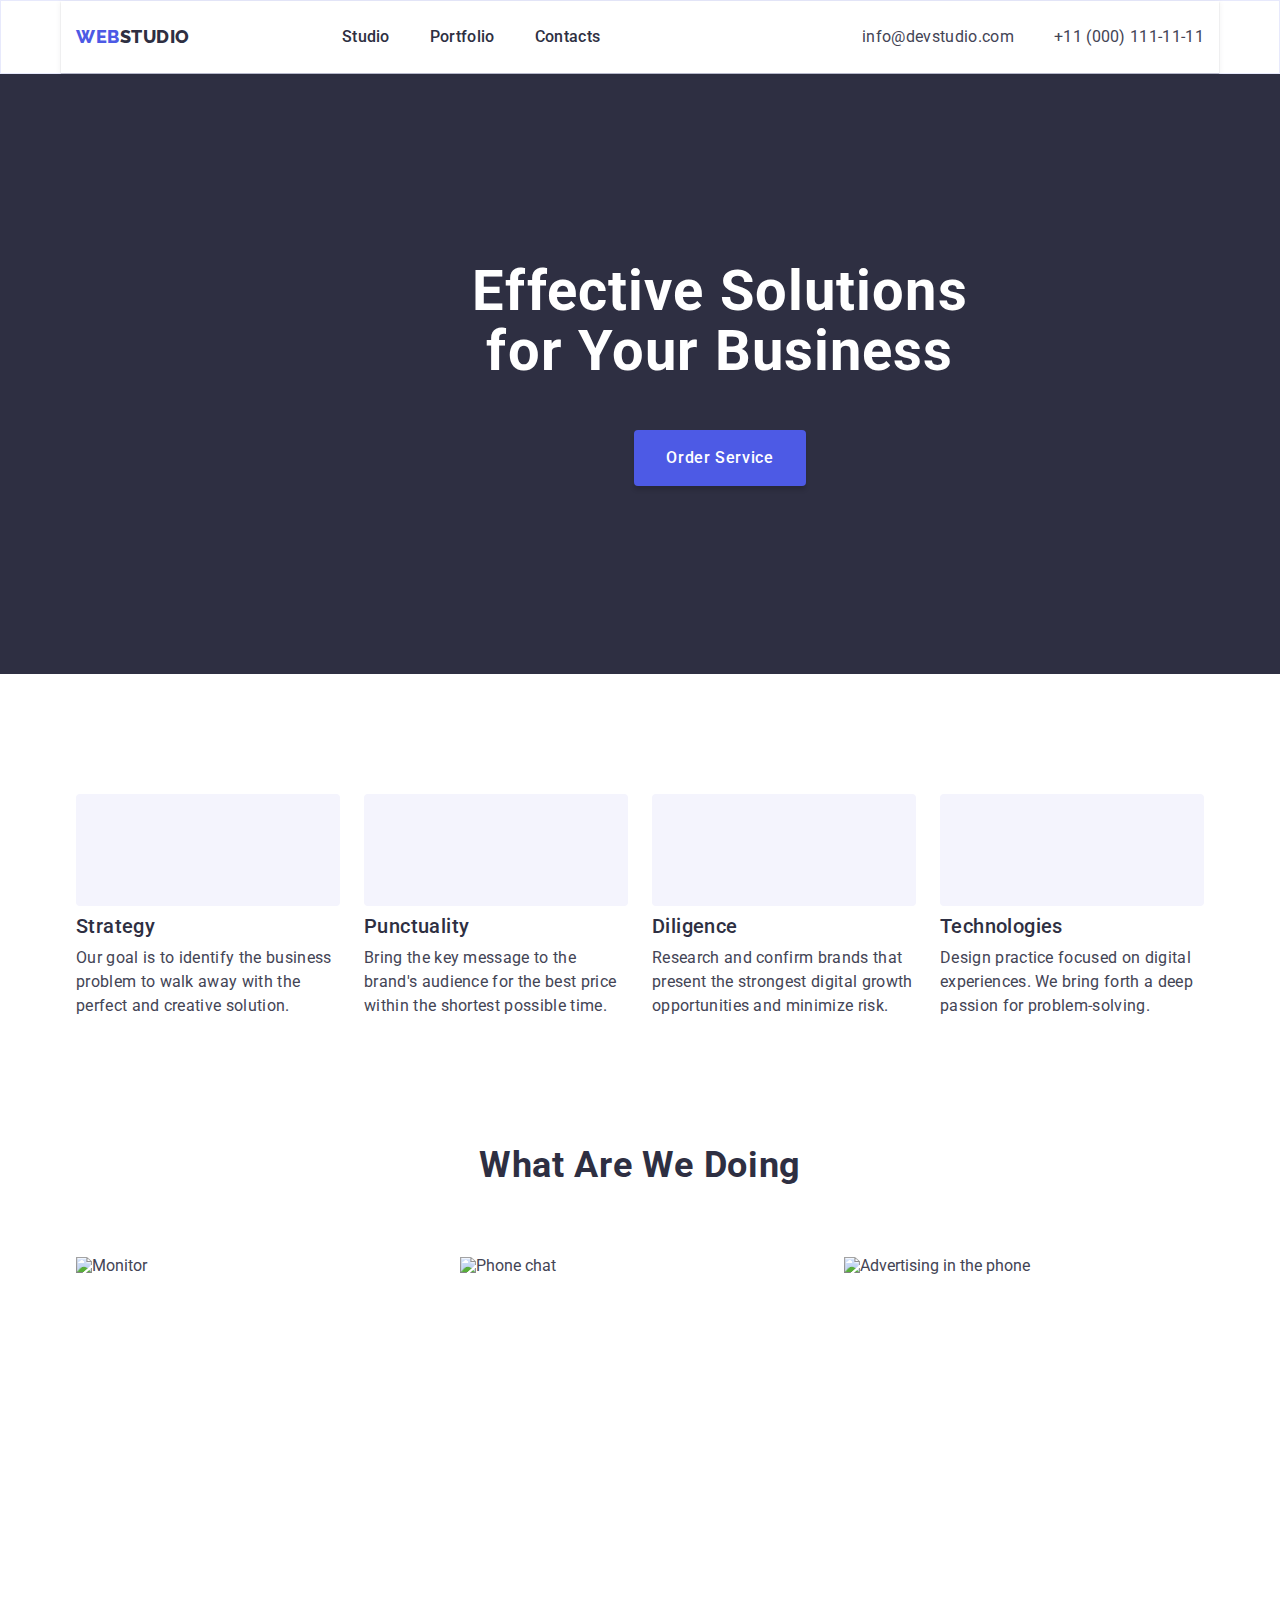
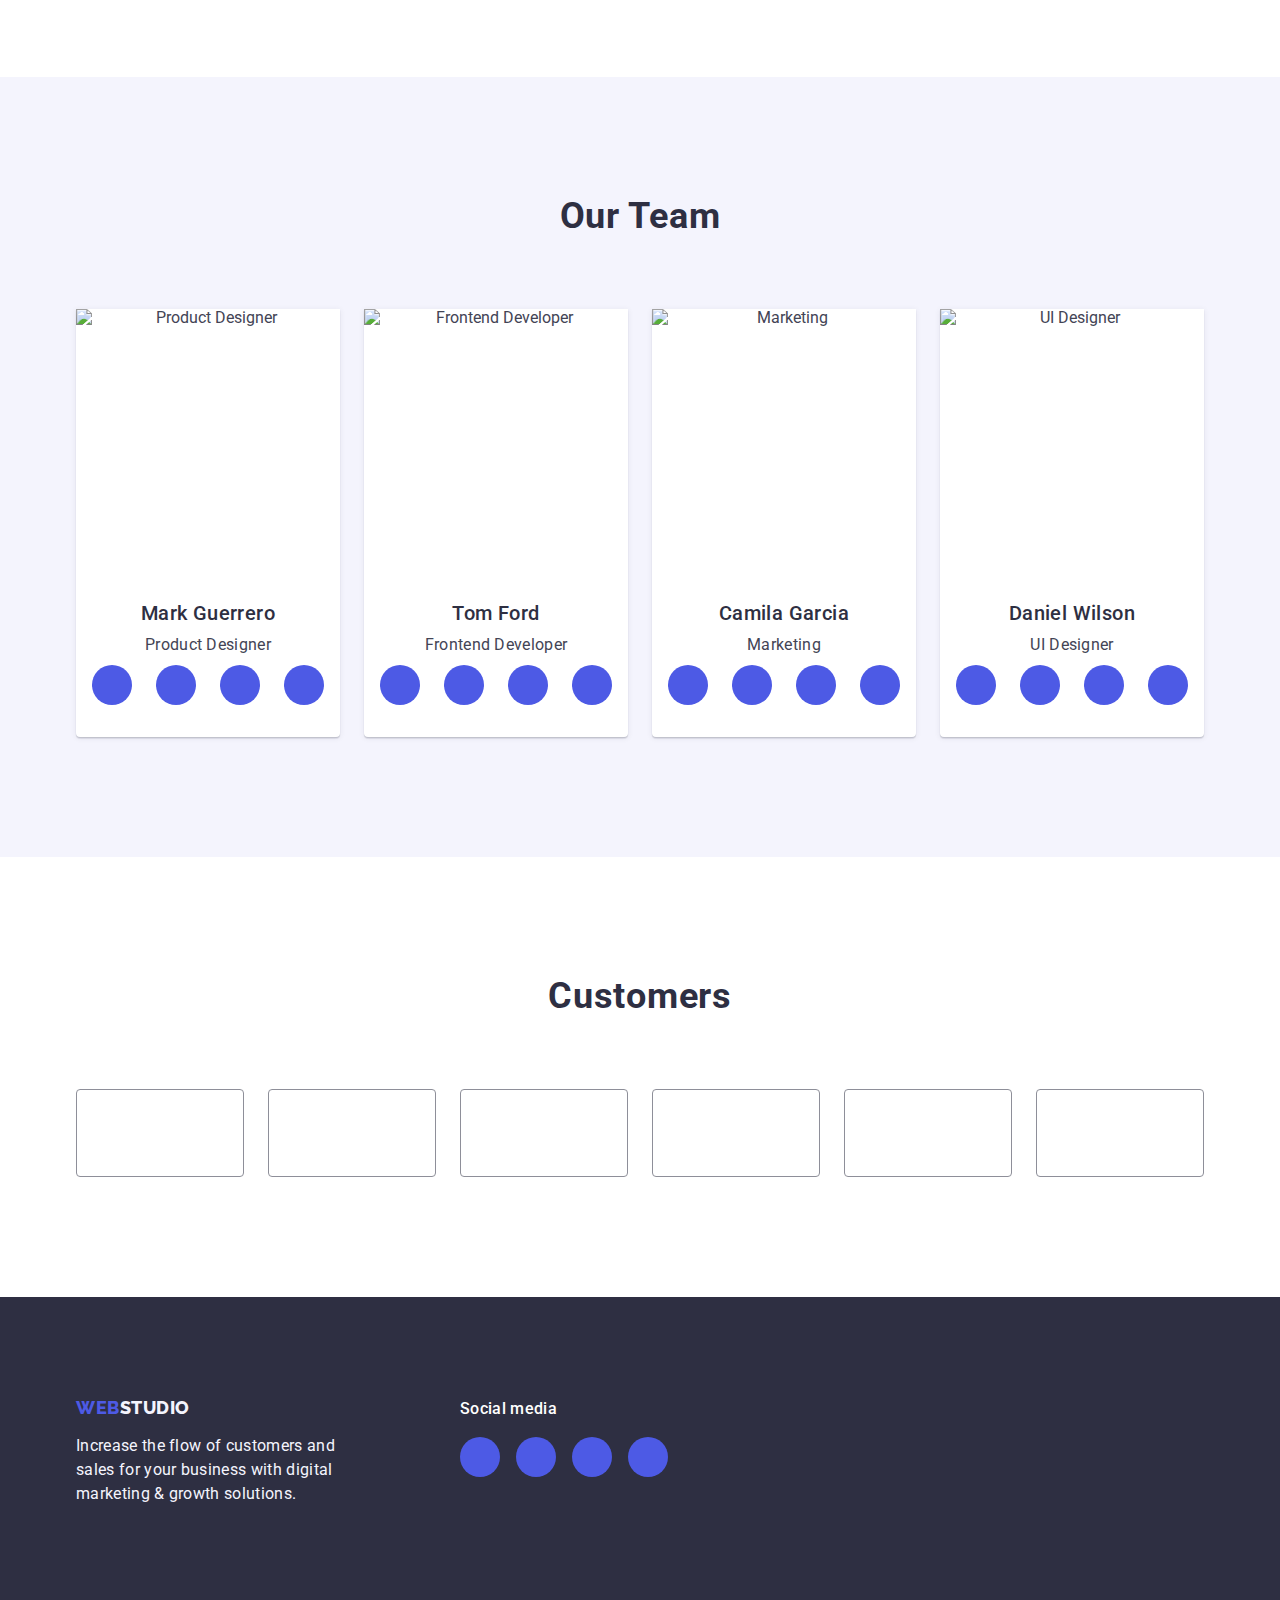
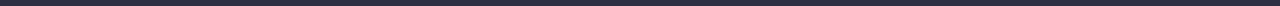
==== index.html @ 28d06167 "1.02" ====
<!DOCTYPE html>
<html lang="en">

<head>
    <meta charset="UTF-8">
    <meta http-equiv="X-UA-Compatible" content="IE=edge">
    <meta name="viewport" content="width=device-width, initial-scale=1.0">
    <title>WebStudio</title>
    <link rel="preconnect" href="https://fonts.googleapis.com">
    <link rel="preconnect" href="https://fonts.gstatic.com" crossorigin>
    <link
        href="https://fonts.googleapis.com/css2?family=Raleway:wght@800&family=Roboto:wght@400;500;700;900&display=swap"
        rel="stylesheet">
    <link rel="stylesheet"
        href="https://cdnjs.cloudflare.com/ajax/libs/modern-normalize/1.1.0/modern-normalize.min.css">
    <link rel="stylesheet" href="./css/styles.css">
</head>

<body>
    <!-- Top -->
    <header class="page-header">
        <div class="container page-header-container">
            <nav class="page-navigation">
                <!-- Logo -->
                <a class="logo link logo-web-color" href="./index.html">Web<span
                        class="logo-secondary-color-theme-light">Studio</span></a>

                <!-- Navigation -->
                <ul class="menu list">
                    <li class="menu-item">
                        <a class="menu-link link" href="./index.html">Studio</a>
                    </li>
                    <li class="menu-item">
                        <a class="menu-link link" href="./portfolio.html">Portfolio</a>
                    </li>
                    <li class="menu-item">
                        <a class="menu-link link" href="">Contacts</a>
                    </li>
                </ul>
            </nav>

            <!-- Contacts -->
            <address class="header-address">
                <ul class="list address-list">
                    <li>
                        <a class="contact-link link" href="mailto:info@devstudio.com">info@devstudio.com</a>
                    </li>
                    <li>
                        <a class="contact-link link" href="tel:+110001111111">+11 (000) 111-11-11</a>
                    </li>
                </ul>
            </address>
        </div>
    </header>


    <!-- Main -->
    <main>
        <!-- Hero -->
        <section class="hero-section">
            <div class="container hero">
                <h1 class="hero-header">Effective Solutions for Your Business</h1>
                <button class="modal-open-btn hero-btn" type="button">Order Service</button>
            </div>
        </section>

        <!-- About -->
        <section class="about-section">
            <div class="container">
                <h2 class="section-about" hidden>Features</h2>
                <ul class="list about">
                    <li class="about-item">
                        <div class="about-item-box">
                            <svg class="about-item-icon" aria-label="antenna icon" width="64" height="64">
                                <use href="./images/icons.svg#icon-antenna"></use>
                            </svg>
                        </div>
                        <h3 class="header-list about-header">Strategy</h3>
                        <p class="description">
                            Our goal is to identify the business
                            problem to walk away with the perfect and creative solution.
                        </p>
                    </li>

                    <li class="about-item">
                        <div class="about-item-box">
                            <svg class="about-item-icon" aria-label="clock icon" width="64" height="64">
                                <use href="./images/icons.svg#icon-clock"></use>
                            </svg>
                        </div>
                        <h3 class="header-list about-header">Punctuality</h3>
                        <p class="description">
                            Bring the key message to the brand's audience for the best price within the shortest
                            possible
                            time.
                        </p>
                    </li>

                    <li class="about-item">
                        <div class="about-item-box">
                            <svg class="about-item-icon" aria-label="diagram icon" width="64" height="64">
                                <use href="./images/icons.svg#icon-diagram"></use>
                            </svg>
                        </div>
                        <h3 class="header-list about-header">Diligence</h3>
                        <p class="description">
                            Research and confirm brands that present the strongest digital growth opportunities and
                            minimize
                            risk.
                        </p>
                    </li>

                    <li class="about-item">
                        <div class="about-item-box">
                            <svg class="about-item-icon" aria-label="astronaut icon" width="64" height="64">
                                <use href="./images/icons.svg#icon-astronaut"></use>
                            </svg>
                        </div>
                        <h3 class="header-list about-header">Technologies</h3>
                        <p class="description">
                            Design practice focused on digital experiences. We bring forth a deep passion for
                            problem-solving.
                        </p>
                    </li>
                </ul>
            </div>
        </section>

        <!-- Activity -->
        <section class="activity-section">
            <div class="container">
                <h2 class="header-section">What are we doing</h2>
                <ul class="list activity">
                    <li class="activity-link">
                        <img src="./images/index/img1.jpg" alt="Monitor" width="360" height="300">
                    </li>
                    <li class="activity-link">
                        <img src="./images/index/img2.jpg" alt="Phone chat" width="360" height="300">
                    </li>
                    <li class="activity-link">
                        <img src="./images/index/img3.jpg" alt="Advertising in the phone" width="360" height="300">
                    </li>
                </ul>
            </div>
        </section>

        <!-- Team -->
        <section class="team-section">
            <div class="container">
                <h2 class="header-section">Our Team</h2>
                <ul class="list team">
                    <li class="team-list">
                        <img class="team-list-img" src="./images/index//member1.jpg" alt="Product Designer" width="264"
                            height="260">
                        <div class="team-list-text-content">
                            <h3 class="header-list crew">Mark Guerrero</h3>
                            <p class="description">Product Designer</p>
                            <ul class="social-list list">
                                <li class="social-list-item">
                                    <a href="" class="social-list-link">
                                        <svg class="social-list-icon" aria-label="instagram icon" width="16"
                                            height="16">
                                            <use href="./images/icons.svg#icon-instagram"></use>
                                        </svg>
                                    </a>
                                </li>
                                <li class="social-list-item">
                                    <a href="" class="social-list-link">
                                        <svg class="social-list-icon" aria-label="twitter icon" width="16" height="16">
                                            <use href="./images/icons.svg#icon-twitter"></use>
                                        </svg>
                                    </a>
                                </li>
                                <li class="social-list-item">
                                    <a href="" class="social-list-link">
                                        <svg class="social-list-icon" aria-label="facebook icon" width="16" height="16">
                                            <use href="./images/icons.svg#icon-facebook"></use>
                                        </svg>
                                    </a>
                                </li>
                                <li class="social-list-item">
                                    <a href="" class="social-list-link">
                                        <svg class="social-list-icon" aria-label="linkedin icon" width="16" height="16">
                                            <use href="./images/icons.svg#icon-linkedin"></use>
                                        </svg>
                                    </a>
                                </li>
                            </ul>
                        </div>
                    </li>

                    <li class="team-list">
                        <img src="./images/index//member2.jpg" alt="Frontend Developer" width="264" height="260">
                        <div class="team-list-text-content">
                            <h3 class="header-list crew">Tom Ford</h3>
                            <p class="description">Frontend Developer</p>
                            <ul class="social-list list">
                                <li class="social-list-item">
                                    <a href="" class="social-list-link">
                                        <svg class="social-list-icon" aria-label="instagram icon" width="16"
                                            height="16">
                                            <use href="./images/icons.svg#icon-instagram"></use>
                                        </svg>
                                    </a>
                                </li>
                                <li class="social-list-item">
                                    <a href="" class="social-list-link">
                                        <svg class="social-list-icon" aria-label="twitter icon" width="16" height="16">
                                            <use href="./images/icons.svg#icon-twitter"></use>
                                        </svg>
                                    </a>
                                </li>
                                <li class="social-list-item">
                                    <a href="" class="social-list-link">
                                        <svg class="social-list-icon" aria-label="facebook icon" width="16" height="16">
                                            <use href="./images/icons.svg#icon-facebook"></use>
                                        </svg>
                                    </a>
                                </li>
                                <li class="social-list-item">
                                    <a href="" class="social-list-link">
                                        <svg class="social-list-icon" aria-label="linkedin icon" width="16" height="16">
                                            <use href="./images/icons.svg#icon-linkedin"></use>
                                        </svg>
                                    </a>
                                </li>
                            </ul>
                        </div>
                    </li>

                    <li class="team-list">
                        <img src="./images/index//member3.jpg" alt="Marketing" width="264" height="260">
                        <div class="team-list-text-content">
                            <h3 class="header-list crew">Camila Garcia</h3>
                            <p class="description">Marketing</p>
                            <ul class="social-list list">
                                <li class="social-list-item">
                                    <a href="" class="social-list-link">
                                        <svg class="social-list-icon" aria-label="instagram icon" width="16"
                                            height="16">
                                            <use href="./images/icons.svg#icon-instagram"></use>
                                        </svg>
                                    </a>
                                </li>
                                <li class="social-list-item">
                                    <a href="" class="social-list-link">
                                        <svg class="social-list-icon" aria-label="twitter icon" width="16" height="16">
                                            <use href="./images/icons.svg#icon-twitter"></use>
                                        </svg>
                                    </a>
                                </li>
                                <li class="social-list-item">
                                    <a href="" class="social-list-link">
                                        <svg class="social-list-icon" aria-label="facebook icon" width="16" height="16">
                                            <use href="./images/icons.svg#icon-facebook"></use>
                                        </svg>
                                    </a>
                                </li>
                                <li class="social-list-item">
                                    <a href="" class="social-list-link">
                                        <svg class="social-list-icon" aria-label="linkedin icon" width="16" height="16">
                                            <use href="./images/icons.svg#icon-linkedin"></use>
                                        </svg>
                                    </a>
                                </li>
                            </ul>
                        </div>
                    </li>

                    <li class="team-list">
                        <img src="./images/index//member4.jpg" alt="UI Designer" width="264" height="260">
                        <div class="team-list-text-content">
                            <h3 class="header-list crew">Daniel Wilson</h3>
                            <p class="description">UI Designer</p>
                            <ul class="social-list list">
                                <li class="social-list-item">
                                    <a href="" class="social-list-link">
                                        <svg class="social-list-icon" aria-label="instagram icon" width="16"
                                            height="16">
                                            <use href="./images/icons.svg#icon-instagram"></use>
                                        </svg>
                                    </a>
                                </li>
                                <li class="social-list-item">
                                    <a href="" class="social-list-link">
                                        <svg class="social-list-icon" aria-label="twitter icon" width="16" height="16">
                                            <use href="./images/icons.svg#icon-twitter"></use>
                                        </svg>
                                    </a>
                                </li>
                                <li class="social-list-item">
                                    <a href="" class="social-list-link">
                                        <svg class="social-list-icon" aria-label="facebook icon" width="16" height="16">
                                            <use href="./images/icons.svg#icon-facebook"></use>
                                        </svg>
                                    </a>
                                </li>
                                <li class="social-list-item">
                                    <a href="" class="social-list-link">
                                        <svg class="social-list-icon" aria-label="linkedin icon" width="16" height="16">
                                            <use href="./images/icons.svg#icon-linkedin"></use>
                                        </svg>
                                    </a>
                                </li>
                            </ul>
                        </div>
                    </li>
                </ul>
            </div>
        </section>

        <!-- Customers -->
        <section class="section">
            <div class="container">
                <h2 class="header-section">Customers</h2>
                <ul class="customers-list list">
                    <li class="customers-list-item">
                        <a href="" class="customers-list-link">
                            <svg class="customers-list-icon" width="104" height="56">
                                <use href="./images/icons.svg#icon-client-1"></use>
                            </svg>
                        </a>
                    </li>
                    <li class="customers-list-item">
                        <a href="" class="customers-list-link">
                            <svg class="customers-list-icon" width="104" height="56">
                                <use href="./images/icons.svg#icon-client-2"></use>
                            </svg>
                        </a>
                    </li>
                    <li class="customers-list-item">
                        <a href="" class="customers-list-link">
                            <svg class="customers-list-icon" width="104" height="56">
                                <use href="./images/icons.svg#icon-client-3"></use>
                            </svg>
                        </a>
                    </li>
                    <li class="customers-list-item">
                        <a href="" class="customers-list-link">
                            <svg class="customers-list-icon" width="104" height="56">
                                <use href="./images/icons.svg#icon-client-4"></use>
                            </svg>
                        </a>
                    </li>
                    <li class="customers-list-item">
                        <a href="" class="customers-list-link">
                            <svg class="customers-list-icon" width="104" height="56">
                                <use href="./images/icons.svg#icon-client-5"></use>
                            </svg>
                        </a>
                    </li>
                    <li class="customers-list-item">
                        <a href="" class="customers-list-link">
                            <svg class="customers-list-icon" width="104" height="56">
                                <use href="./images/icons.svg#icon-client-6"></use>
                            </svg>
                        </a>
                    </li>
                </ul>
            </div>
        </section>

    </main>

    <!-- Bot -->
    <footer class="footer-styles">
        <div class="container footer-container">
            <div class="footer-left">
                <a class="logo link logo-web-color logo-footer" href="./index.html">Web<span
                        class="logo-sendary-color-theme-dark">Studio</span></a>
                <p class="footer-description">
                    Increase the flow of customers and sales for your business with digital marketing & growth
                    solutions.
                </p>
            </div>

            <div class="social-media">
                <p class="social-media-text">Social media</p>
                <ul class="social-list-theme-dark list">
                    <li class="social-list-item">
                        <a href="" class="social-list-link social-list-link-theme-dark">
                            <svg class="social-list-icon" aria-label="instagram icon" width="24" height="24">
                                <use href="./images/icons.svg#icon-instagram"></use>
                            </svg>
                        </a>
                    </li>
                    <li class="social-list-item">
                        <a href="" class="social-list-link social-list-link-theme-dark">
                            <svg class="social-list-icon" aria-label="twitter icon" width="24" height="24">
                                <use href="./images/icons.svg#icon-twitter"></use>
                            </svg>
                        </a>
                    </li>
                    <li class="social-list-item">
                        <a href="" class="social-list-link social-list-link-theme-dark">
                            <svg class="social-list-icon" aria-label="facebook icon" width="24" height="24">
                                <use href="./images/icons.svg#icon-facebook"></use>
                            </svg>
                        </a>
                    </li>
                    <li class="social-list-item">
                        <a href="" class="social-list-link social-list-link-theme-dark">
                            <svg class="social-list-icon" aria-label="linkedin icon" width="24" height="24">
                                <use href="./images/icons.svg#icon-linkedin"></use>
                            </svg>
                        </a>
                    </li>
                </ul>
            </div>
        </div>

    </footer>
</body>

</html>
---- css/styles.css ----
/* Variables========== */
:root {
    --accent-color: #404BBF;
    --dark-theme-section-background-color: #2E2F42;
    --light-theme-section-background-color: #FFFFFF;
    --logo-web-color: #4D5AE5;
    --logo-secondary-color-theme-light: #2E2F42;
    --menu-link-color: #2E2F42;
    --description-text-color: #434455;
}

/* /==========Variables */


/* Reset styles========== */
.list {
    list-style: none;
}

.link {
    text-decoration: none;
}

button {
    cursor: pointer;
}

h1,
h2,
h3,
p {
    margin-top: 0;
    margin-bottom: 0;
}

ul,
ol {
    margin-top: 0;
    margin-bottom: 0;
    padding-left: 0;
}

img {
    display: block;
}

/* ==========/Reset styles */


/* Body========== */
body {
    font-family: 'Roboto', sans-serif;
    color: #434455;
    background-color: var(--light-theme-section-background-color);
}

/* ==========/Body */


/* Container========== */
.container {
    width: 1158px;
    margin-left: auto;
    margin-right: auto;
    padding-left: 15px;
    padding-right: 15px;
}

/* ==========/Container */


/* Header========== */
.menu-link {
    font-weight: 500;
    font-size: 16px;
    line-height: 1.5;
    letter-spacing: 0.02em;
    color: var(--menu-link-color);
    padding: 24px 0;
}

.contact-link {
    display: block;
    font-weight: 400;
    font-size: 16px;
    line-height: 1.5;
    letter-spacing: 0.02em;
    color: #434455;
}

.header-list {
    font-weight: 500;
    font-size: 20px;
    line-height: 1.2;
    letter-spacing: 0.02em;
    color: var(--menu-link-color);
}

.page-navigation {
    display: flex;
    align-items: center;
    column-gap: 76px;
}

.page-header {
    display: flex;
    align-items: center;
    border: 1px solid #E7E9FC;
}

.menu {
    display: flex;
    gap: 40px;
}

.address-list {
    display: flex;
    gap: 40px;
}

.page-header-container {
    display: flex;
    align-items: center;
    box-shadow: 0px 2px 1px rgba(46, 47, 66, 0.08), 0px 1px 1px rgba(46, 47, 66, 0.16), 0px 1px 6px rgba(46, 47, 66, 0.08);
}

.menu-item {
    display: block;
    padding: 24px 0;
}

.header-address {
    font-style: normal;
    margin-left: auto;
}

/* ==========/Header */


/* Logo========== */
.logo {
    font-family: 'Raleway', sans-serif;
    font-weight: 800;
    font-size: 18px;
    line-height: 1.17;
    display: flex;
    align-items: center;
    letter-spacing: 0.03em;
    text-transform: uppercase;
    margin-right: 76px;
}

.logo-web-color {
    color: var(--logo-web-color);
}

.logo-secondary-color-theme-light {
    color: var(--logo-secondary-color-theme-light);
}

.logo-sendary-color-theme-dark {
    color: #F4F4FD;
}

/* ==========/Logo */


/* Section========== */
.section {
    padding-top: 120px;
    padding-bottom: 120px;
}

/* ==========/Section */


/* Links========== */
.contact-link:hover,
.contact-link:focus,
.menu-link:hover,
.menu-link:focus {
    color: var(--accent-color);
}

.social-list-link {
    display: flex;
    justify-content: center;
    align-items: center;
    width: 40px;
    height: 40px;
    border-radius: 50%;
    background-color: var(--logo-web-color);
}

.social-list-link:hover,
.social-list-link:focus {
    background-color: var(--accent-color);
}

.social-list-link-theme-dark:hover,
.social-list-link-theme-dark:focus {
    background-color: #31D0AA;
}




/* ==========/Links */


/* Hero========== */
.hero-header {
    font-weight: 700;
    font-size: 56px;
    line-height: 1.07;
    text-align: center;
    letter-spacing: 0.02em;
    color: #FFFFFF;
    margin-bottom: 48px;
    max-width: 496px;
}

.hero {
    width: 1440px;
    display: flex;
    flex-direction: column;
    align-items: center;
    justify-content: center;
}

.hero-section {
    padding: 188px 0;
    background-color: var(--dark-theme-section-background-color);
    background-image: linear-gradient(rgba(46, 47, 66, 0.7), rgba(46, 47, 66, 0.7)), url(../images/index/people-office.jpg);
    background-repeat: no-repeat;
    background-size: cover;
    background-position: center;
    max-width: 1440px;
    margin-left: auto;
    margin-right: auto;
}

.hero-btn {
    align-items: center;
    padding: 16px 32px;
    gap: 10px;
    box-shadow: 0px 4px 4px rgba(0, 0, 0, 0.15);
    border-radius: 4px;
}

.modal-open-btn {
    display: block;
    min-width: 169px;
    font-weight: 500;
    font-size: 16px;
    line-height: 1.5;
    letter-spacing: 0.04em;
    color: #FFFFFF;
    background-color: #4D5AE5;
    height: 56px;
    border: none;
    margin-left: auto;
    margin-right: auto;
    align-items: center;
}

.modal-open-btn:hover,
.modal-open-btn:focus {
    background-color: var(--accent-color);
}

/* ==========/Hero */


/* About========== */

.about-item {
    width: calc((100% - 72px) / 4);
}

.about-section {
    padding: 120px 0;
}

.about {
    display: flex;
    gap: 24px;
}

.about-header {
    margin-bottom: 8px;
}

.about-item-box {
    height: 112px;
    width: 264px;
    background-color: #F4F4FD;
    border-radius: 4px;
    display: flex;
    justify-content: center;
    align-items: center;
    margin-bottom: 8px;
}

.about-item-icon {
    width: 64px;
    height: 64px;
}

/* ==========About */


/* Acivity========== */
.activity {
    display: flex;
    gap: 24px;
    flex-basis: calc((100% - 48px) / 3);
}

.activity-section {
    padding-bottom: 120px;
}

/* ==========/Activity */


/* Team section========== */
.team-section {
    background-color: #F4F4FD;
    padding: 120px 0;
}

.team-list {
    background-color: #FFFFFF;
    border-radius: 0px 0px 4px 4px;
    box-shadow: 0px 1px 6px rgba(46, 47, 66, 0.08), 0px 1px 1px rgba(46, 47, 66, 0.16), 0px 2px 1px rgba(46, 47, 66, 0.08);
}

.team {
    display: flex;
    gap: 24px;
    text-align: center;
    flex-basis: calc((100% - 72px) / 4);
}

.team-list-text-content {
    padding: 32px 0;
}

.crew {
    margin-bottom: 8px;
}

/* ==========/Team section */


/* Customers========== */

.customers-list {
    display: flex;
    justify-content: center;
    gap: 24px;
}

.customers-list-link {
    display: flex;
    justify-content: center;
    align-items: center;
    width: 168px;
    height: 88px;
    border: 1px solid #8E8F99;
    border-radius: 4px;
    color: #8e8f99;
}

.customers-list-link:hover,
.customers-list-link:focus {
    border: 1px solid #404bbf;
    color: #404bbf;
}

.customers-list-link:hover .customers-list-icon,
.customers-list-link:focus .customers-list-icon {
    fill: #404bbf;
}

.customers-list-icon {
    fill: currentColor;
}

/* ==========/Customers */


/* Footer========== */
.footer-description {
    font-size: 16px;
    line-height: 1.5;
    letter-spacing: 0.02em;
    color: #F4F4FD;
    max-width: 264px;
}

.footer-styles {
    background-color: var(--dark-theme-section-background-color);
    padding: 100px 0;
}


.footer-text {
    box-sizing: content-box;
    margin-left: 0;
}

.logo-footer {
    display: inline-block;
    margin-bottom: 16px;
}

.footer-container {
    display: flex;
    align-items: baseline;
}

.social-media-text {
    font-style: normal;
    font-weight: 500;
    font-size: 16px;
    line-height: 1.5;
    letter-spacing: 0.02em;
    color: #FFFFFF;
    margin-bottom: 16px;
}

.footer-left {
    width: 264px;
    margin-right: 120px;
}

/* ==========/Footer */


/* Descrirtion========== */
.description {
    font-size: 16px;
    line-height: 1.5;
    letter-spacing: 0.02em;
    color: var(--description-text-color);
    margin-bottom: 8px;
}

/* ==========/Description */


/* Titles========== */
.header-section {
    font-weight: 700;
    font-size: 36px;
    line-height: 1.1;
    text-align: center;
    letter-spacing: 0.02em;
    text-transform: capitalize;
    color: #2E2F42;
    margin-bottom: 72px;
}

/* ==========/Titles */


/* Portfolion btns========== */

.porfolio-main {
    padding: 96px 0 120px;
}

.portfolio-filter-btn {
    font-weight: 500;
    font-size: 16px;
    line-height: 1.5;
    display: flex;
    align-items: center;
    text-align: center;
    letter-spacing: 0.04em;
    color: #4D5AE5;
    background: #F4F4FD;
    padding: 12px 24px;
    border: 1px solid #E7E9FC;
    border-radius: 4px;
}

.portfolio-filter-btn:hover,
.portfolio-filter-btn:focus {
    color: #FFFFFF;
    background-color: var(--accent-color);
    border: 1px solid transparent;
    box-shadow: 0px 3px 1px rgba(0, 0, 0, 0.1), 0px 2px 1px rgba(0, 0, 0, 0.08), 0px 2px 2px rgba(0, 0, 0, 0.12);
}

.portfolio-btns {
    display: flex;
    gap: 24px;
    flex-basis: calc((100% - 96px) / 5);
    justify-content: center;
    margin-bottom: 72px;
}

/* ==========/Portfolio btns */


/* Portfolio img========== */

.portfolio-list {
    width: calc((100% - 48px) / 3);
}

.portfolio-img {
    display: flex;
    column-gap: 24px;
    row-gap: 48px;
    flex-wrap: wrap;
}

.portfolio-img-text-content {
    border: 1px solid #E7E9FC;
    border-top: none;
    padding: 32px 16px;
}

.portfolio-header-list {
    margin-bottom: 8px;
}

.portfolio-list:hover,
.portfolio-list:focus {
    box-shadow: 0px 1px 6px rgba(46, 47, 66, 0.08), 0px 1px 1px rgba(46, 47, 66, 0.16), 0px 2px 1px rgba(46, 47, 66, 0.08);
}

/* ==========/Portfolio img */


/* icons========== */

.social-list-icon {
    width: 16px;
    height: 16px;
    fill: #f4f4fd;
}

.social-list {
    display: flex;
    justify-content: center;
    gap: 24px;
}

.social-list-theme-dark {
    display: flex;
    justify-content: center;
    gap: 16px;
    fill: #f4f4fd;
}

/* ==========/icons */
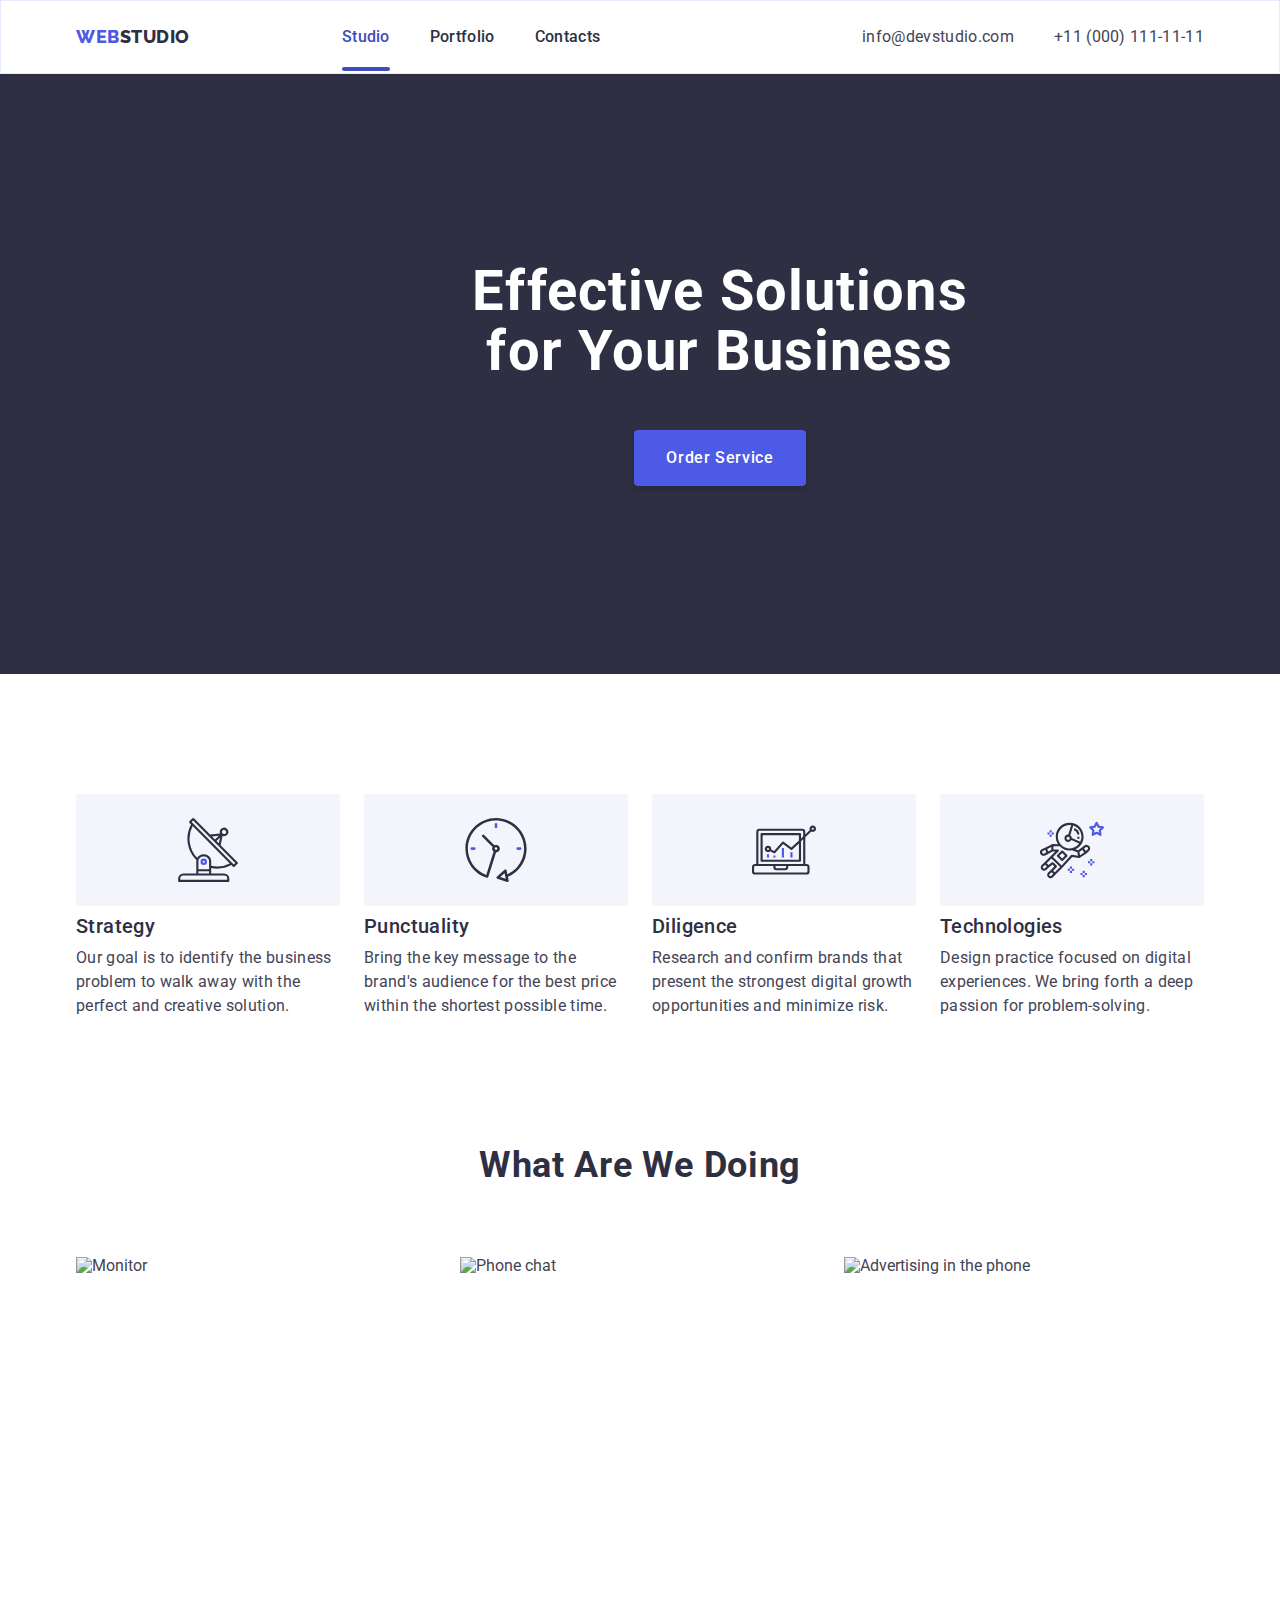
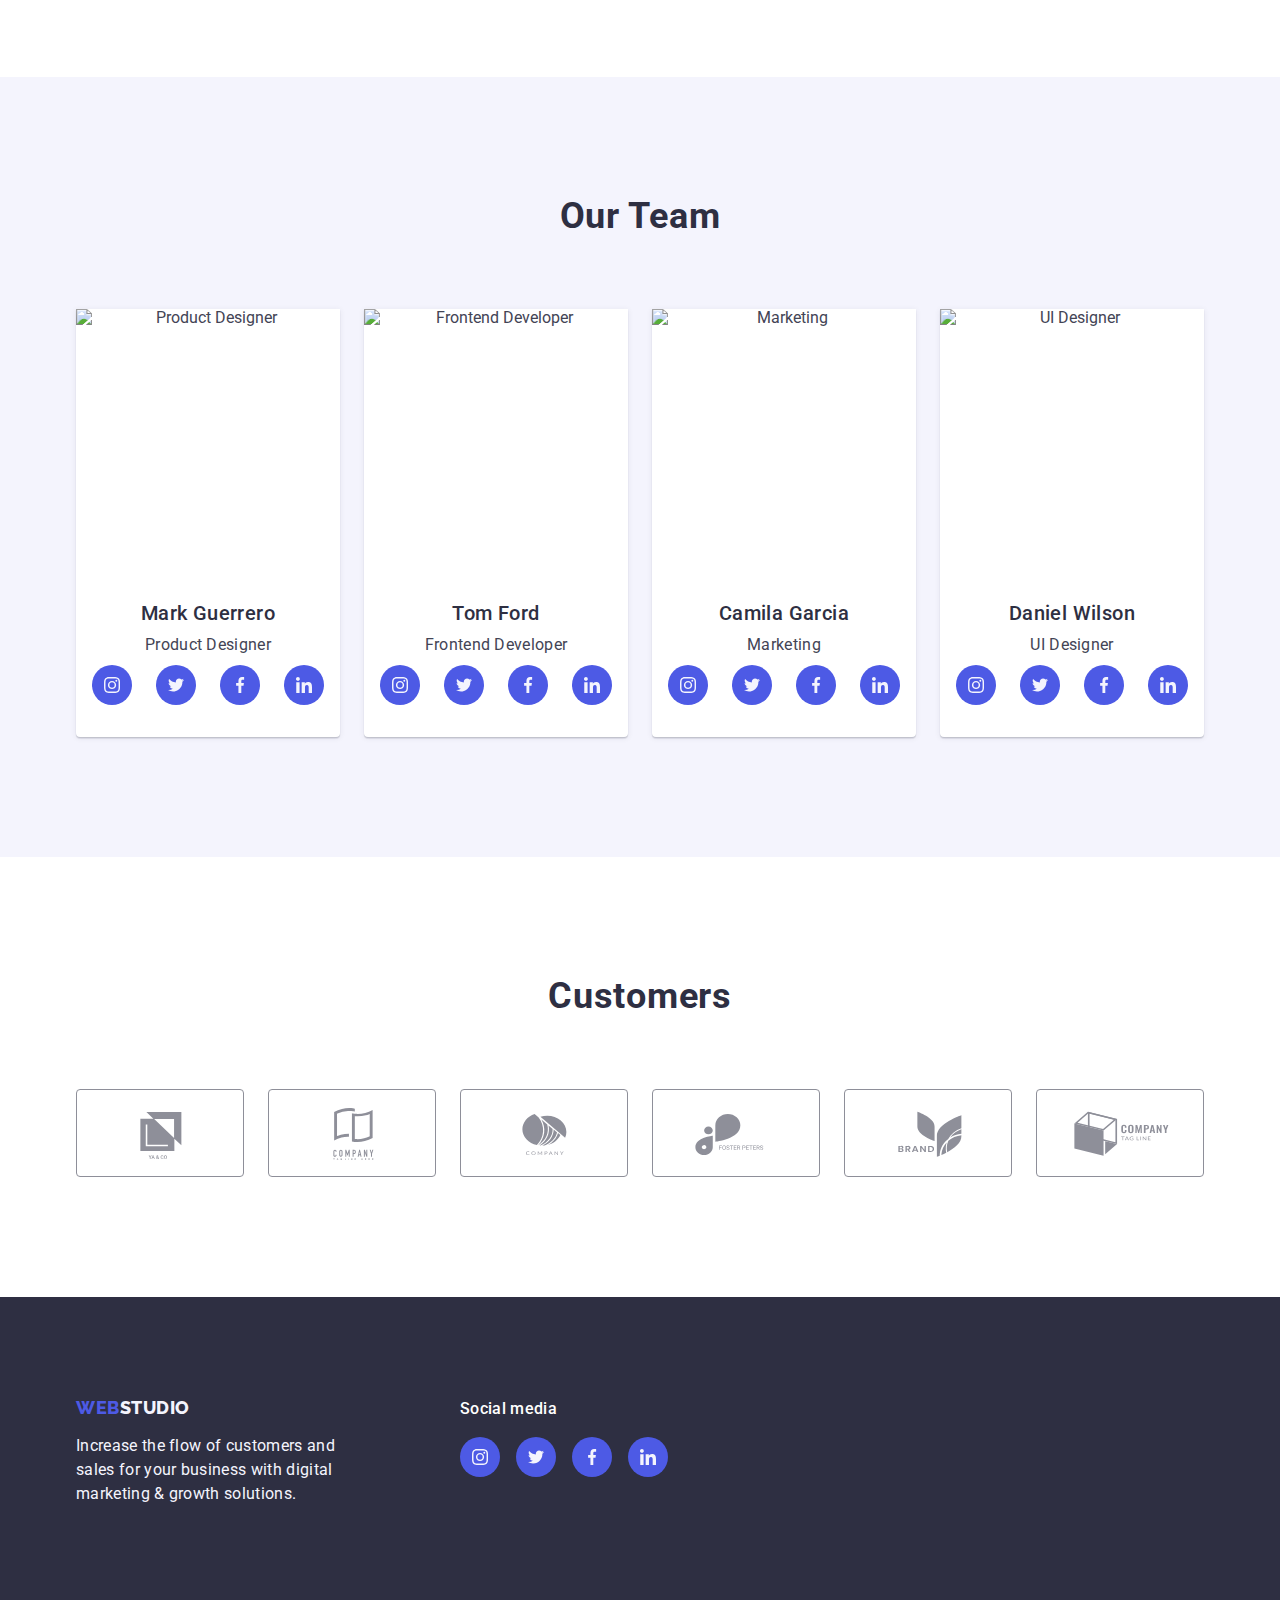
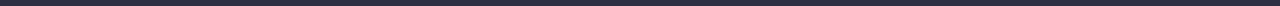
==== commit 0638b0a1: "modal-bth, underline-menu-links" ====
--- a/index.html
+++ b/index.html
@@ -28,7 +28,7 @@
                 <!-- Navigation -->
                 <ul class="menu list">
                     <li class="menu-item">
-                        <a class="menu-link link" href="./index.html">Studio</a>
+                        <a class="menu-link link nav-underline" href="./index.html">Studio</a>
                     </li>
                     <li class="menu-item">
                         <a class="menu-link link" href="./portfolio.html">Portfolio</a>
@@ -60,7 +60,7 @@
         <section class="hero-section">
             <div class="container hero">
                 <h1 class="hero-header">Effective Solutions for Your Business</h1>
-                <button class="modal-open-btn hero-btn" type="button">Order Service</button>
+                <button class="modal-open-btn hero-btn" type="button" data-modal-open>Order Service</button>
             </div>
         </section>
 
@@ -410,6 +410,19 @@
         </div>
 
     </footer>
+
+    <div class="backdrop is-hidden" data-modal>
+        <div class="modal">
+            <button type="button" class="modal-close-btn" data-modal-close>
+                <svg class="modal-close-icon" width="8" height="8">
+                    <use href="./images/icons.svg#icon-close"></use>
+                </svg>
+            </button>
+        </div>
+    </div>
+
+    <script src="./js/modal.js"></script>
+
 </body>
 
 </html>--- a/css/styles.css
+++ b/css/styles.css
@@ -7,6 +7,7 @@
     --logo-secondary-color-theme-light: #2E2F42;
     --menu-link-color: #2E2F42;
     --description-text-color: #434455;
+    --transition-properties: color 250ms cubic-bezier(0.4, 0, 0.2, 1);
 }
 
 /* /==========Variables */
@@ -77,6 +78,7 @@
     letter-spacing: 0.02em;
     color: var(--menu-link-color);
     padding: 24px 0;
+    transition: var(--transition-properties);
 }
 
 .contact-link {
@@ -106,6 +108,7 @@
     display: flex;
     align-items: center;
     border: 1px solid #E7E9FC;
+    box-shadow: 0px 2px 1px rgba(46, 47, 66, 0.08), 0px 1px 1px rgba(46, 47, 66, 0.16), 0px 1px 6px rgba(46, 47, 66, 0.08);
 }
 
 .menu {
@@ -121,7 +124,6 @@
 .page-header-container {
     display: flex;
     align-items: center;
-    box-shadow: 0px 2px 1px rgba(46, 47, 66, 0.08), 0px 1px 1px rgba(46, 47, 66, 0.16), 0px 1px 6px rgba(46, 47, 66, 0.08);
 }
 
 .menu-item {
@@ -133,6 +135,24 @@
     font-style: normal;
     margin-left: auto;
 }
+
+.nav-underline {
+    position: relative;
+    color: var(--accent-color);
+}
+
+.nav-underline::after {
+    display: flex;
+    position: absolute;
+    left: 0;
+    bottom: -1px;
+    content: "";
+    width: 100%;
+    height: 4px;
+    border-radius: 2px;
+    background-color: var(--accent-color);
+}
+
 
 /* ==========/Header */
 
@@ -529,9 +549,13 @@
     margin-bottom: 8px;
 }
 
-.portfolio-list:hover,
-.portfolio-list:focus {
+.portfolio-link:hover,
+.portfolio-link:focus {
     box-shadow: 0px 1px 6px rgba(46, 47, 66, 0.08), 0px 1px 1px rgba(46, 47, 66, 0.16), 0px 2px 1px rgba(46, 47, 66, 0.08);
+}
+
+.portfolio-link {
+    display: block;
 }
 
 /* ==========/Portfolio img */
@@ -558,4 +582,49 @@
     fill: #f4f4fd;
 }
 
-/* ==========/icons */+/* ==========/icons */
+
+
+/* Backdrop========== */
+.backdrop {
+    position: fixed;
+    top: 0;
+    left: 0;
+    width: 100%;
+    height: 100%;
+    background-color: rgba(46, 47, 66, 0.4);
+}
+
+.modal {
+    position: absolute;
+    top: 50%;
+    left: 50%;
+    transform: translate(-50%, -50%);
+
+    width: 408px;
+    height: 584px;
+    background-color: #FCFCFC;
+}
+
+.modal-close-btn {
+    position: absolute;
+    top: 24px;
+    right: 24px;
+    display: flex;
+    align-items: center;
+    justify-content: center;
+    width: 24px;
+    height: 24px;
+    padding: 0;
+    border: 1px solid rgba(0, 0, 0, 0.1);
+    border-radius: 50%;
+    background-color: #E7E9FC;
+}
+
+.is-hidden {
+    opacity: 0;
+    visibility: hidden;
+    pointer-events: none;
+}
+
+/* ==========/Backdrop */